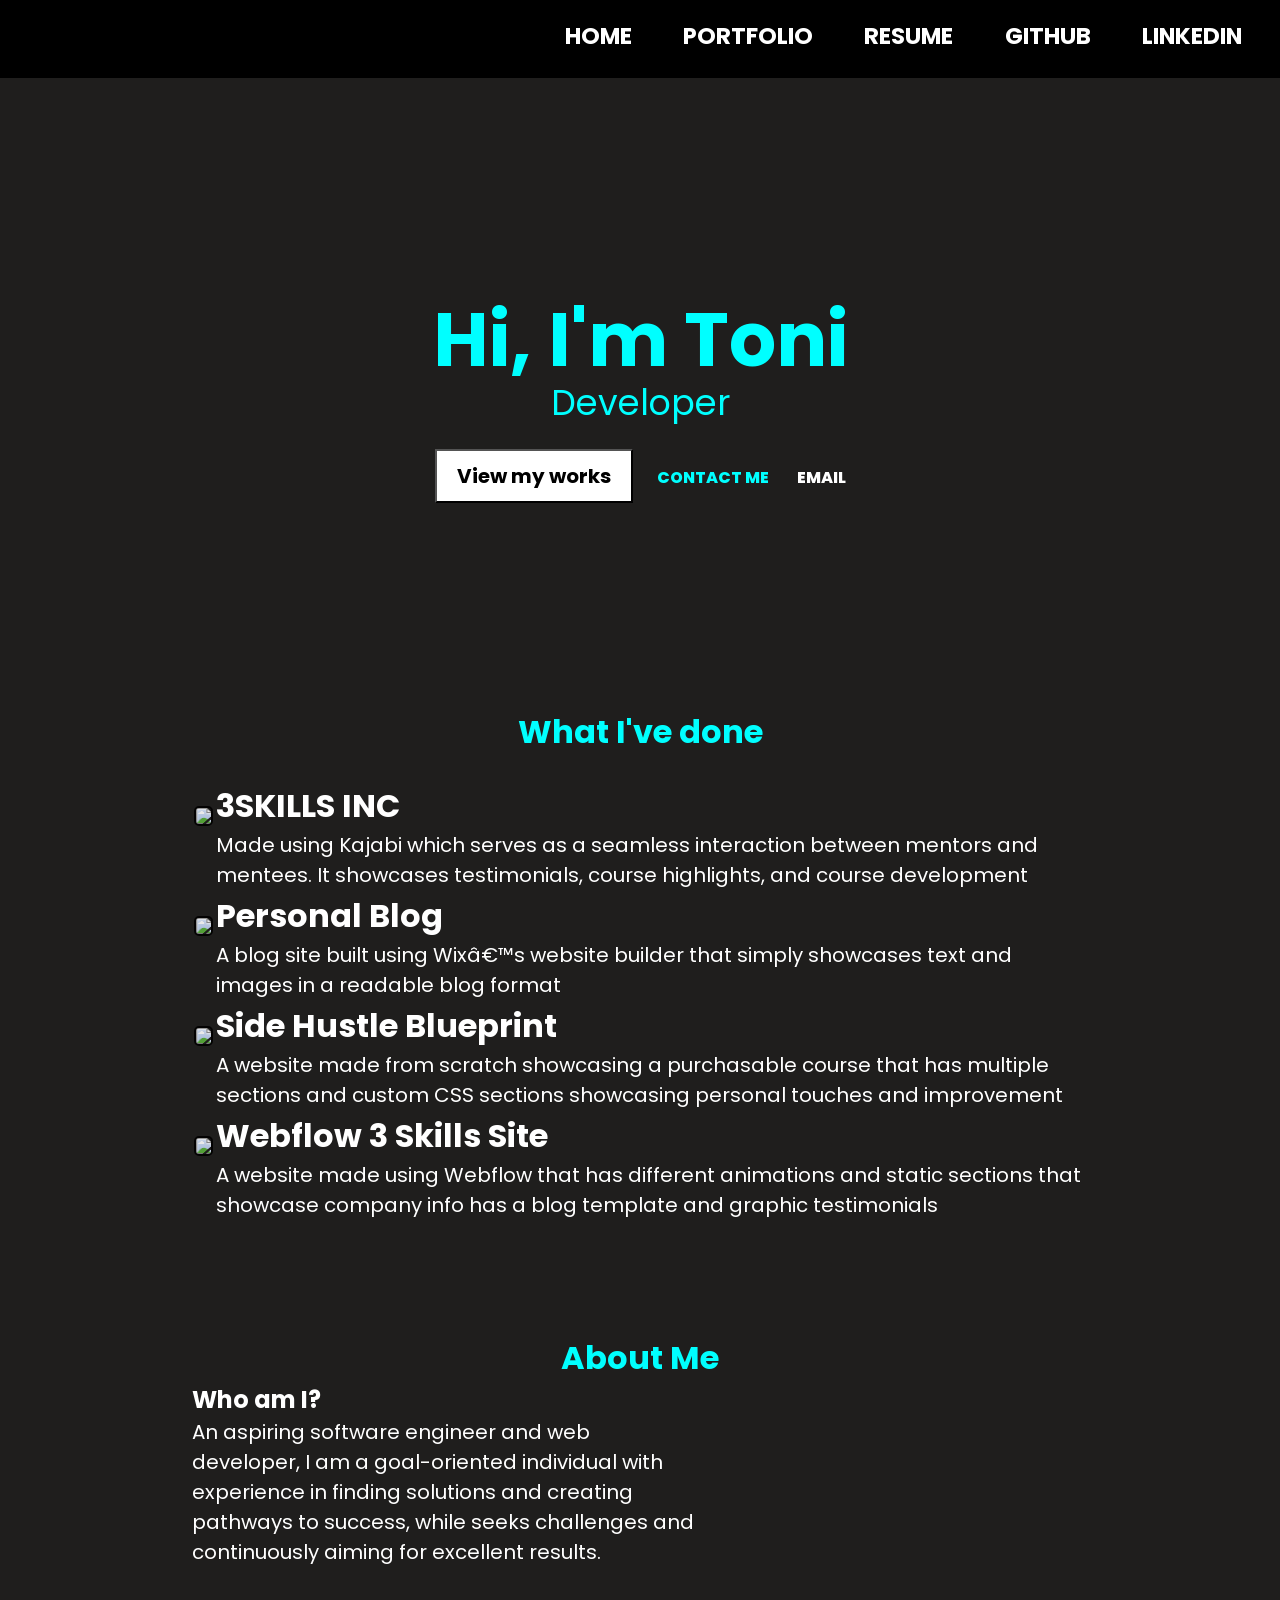
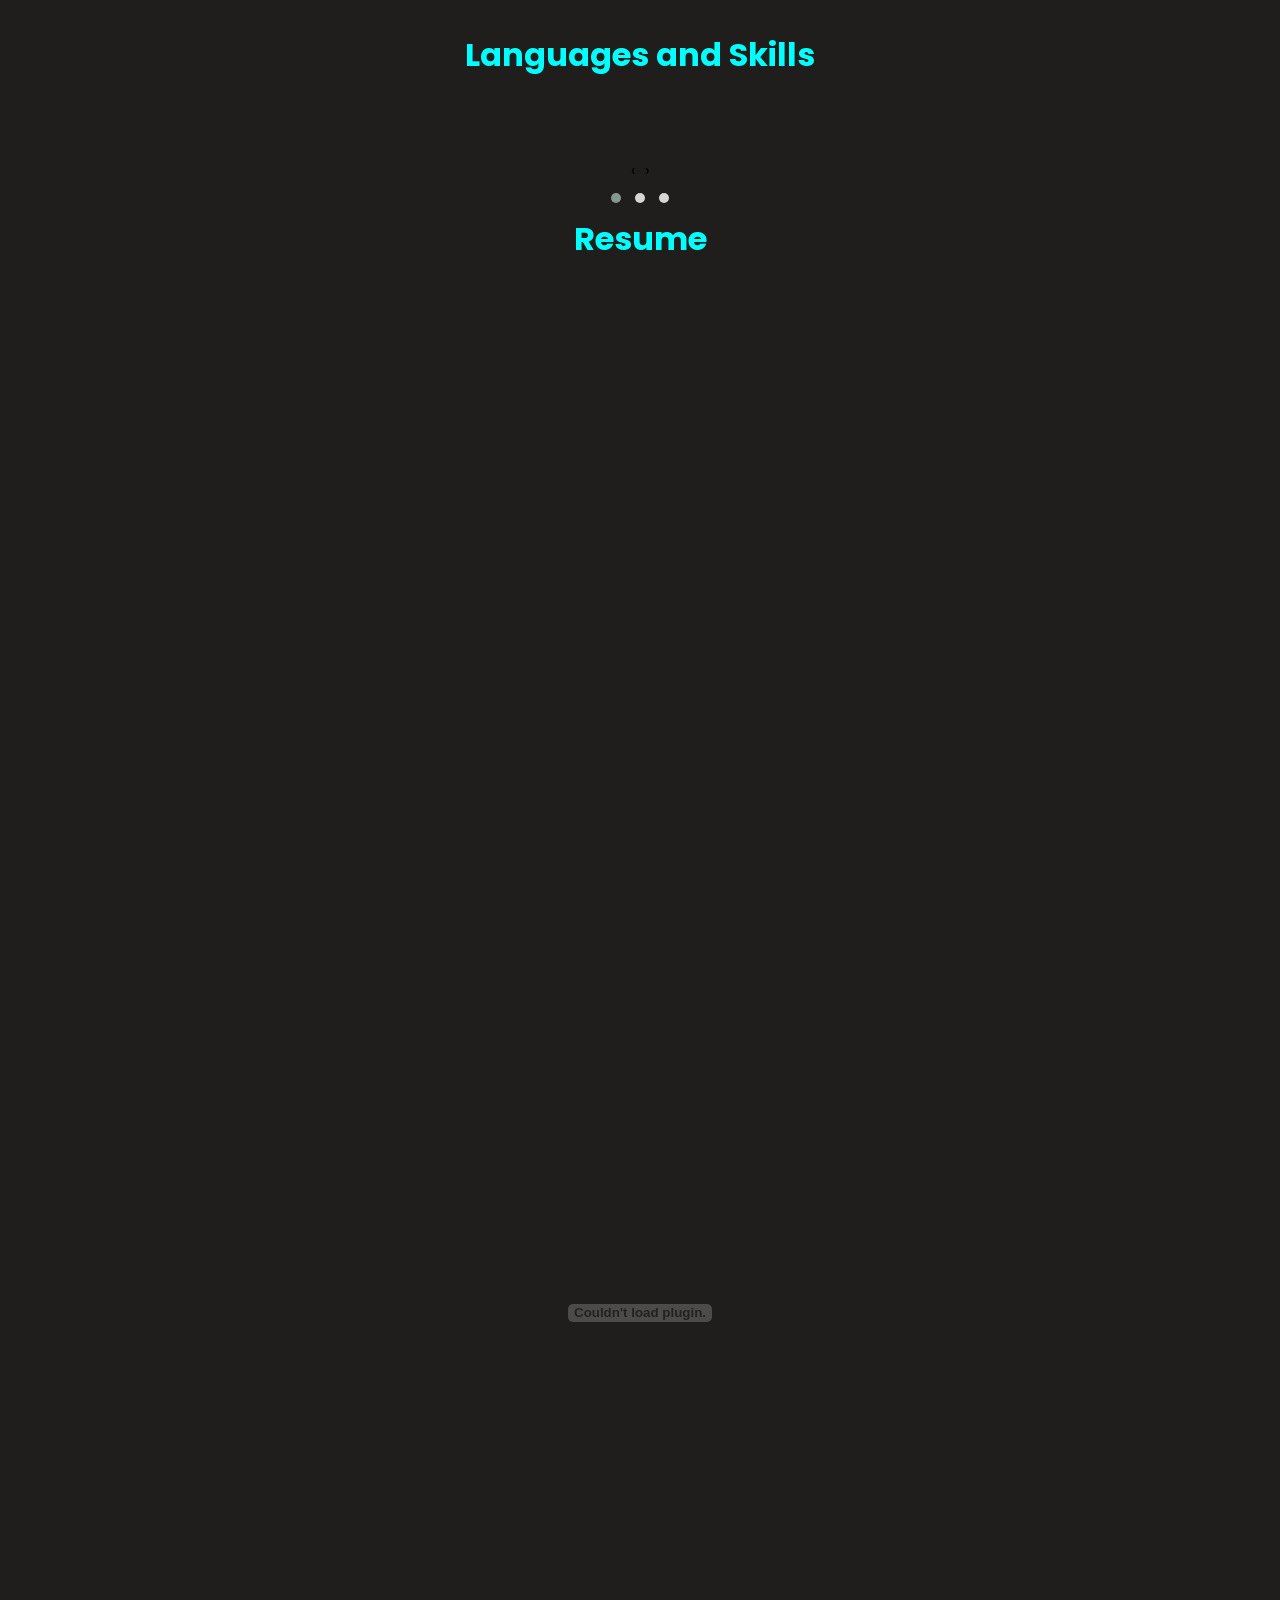
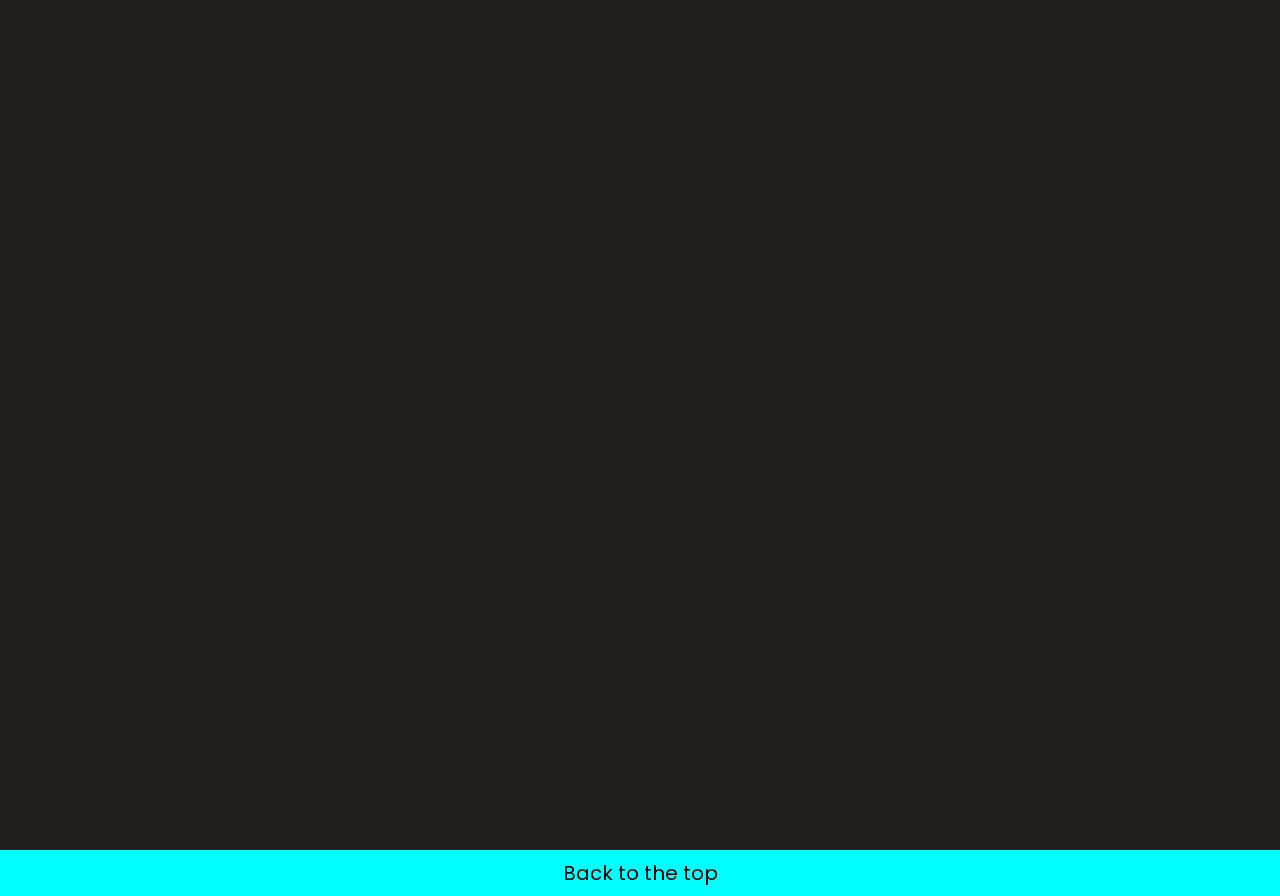
==== mindex.html @ a8103436 "added mobile menu" ====
<!DOCTYPE html>
<html lang="en-ca">
<link href='https://fonts.googleapis.com/css?family=Poppins' rel='stylesheet'>
<link rel="stylesheet" href="stylesheet.css"  type="text/css" media="screen">
<link rel="stylesheet" href="https://cdnjs.cloudflare.com/ajax/libs/OwlCarousel2/2.3.4/assets/owl.carousel.min.css" integrity="sha512-tS3S5qG0BlhnQROyJXvNjeEM4UpMXHrQfTGmbQ1gKmelCxlSEBUaxhRBj/EFTzpbP4RVSrpEikbmdJobCvhE3g==" crossorigin="anonymous" referrerpolicy="no-referrer" />
<link rel="stylesheet" href="https://cdnjs.cloudflare.com/ajax/libs/OwlCarousel2/2.3.4/assets/owl.theme.default.min.css" integrity="sha512-sMXtMNL1zRzolHYKEujM2AqCLUR9F2C4/05cdbxjjLSRvMQIciEPCQZo++nk7go3BtSuK9kfa/s+a4f4i5pLkw==" crossorigin="anonymous" referrerpolicy="no-referrer" />

<script type="text/javascript">
    if( /Android|webOS|iPhone|iPad|iPod|BlackBerry|IEMobile|Opera Mini/i.test(navigator.userAgent) ) {
        document.location = "https://www.google.com";
    }
</script>


<head>
    <title>Toni Oluwole</title>
    <link rel="icon" type="image/x-icon" href="/images/Favicon.ico">
    <nav id="navanchor" class="navMenu">
        <a href="index.html">Home</a>
        <a href="#portfolio">Portfolio</a>
        <a href="#resume">Resume</a>
        <a href="https://github.com/tonioluwole" target="_blank">Github</a>
        <a href="https://linkedin.com/in/tonioluwole" target="_blank">LinkedIn</a>
        <div class="dot"></div>
    </nav>
</head>
<!--========================== start of body ==========================-->
<body>
    <!--=HERO=-->
    <div class="hero">
        <h1 id="hero"> Hi, I'm Toni</h1>
        <p id="poppinsmain"><span id="spin"></span><br></p> 
        <a href="#portfolio">
            <button id="contactbutton"> View my works </button>
        </a>
        <hero>
            <a id="meet" href="https://calendly.com/tonioluwole/30min" target="_blank">
                CONTACT ME
            </a>
            <a id="email" href="mailto:tonioluwole@gmail.com" target="_blank">
                EMAIL
            </a>
        </hero>        
    </div>


    <!--Section 1-->
    <div id="portfolio" class="secionA">
        <h1> What I've done</h1>
        <table class="portfolio" >
            <tr>
                <td>
                    <a href="https://www.the3skills.com" target="_blank">
                        <div class="thumb">
                            <img src="\images\Webflow3Skills.gif">
                            <div class="overlay"></div>
                            <div class="info">
                                <p>Visit</p>
                            </div>
                        </div>
                    </a>
                </td>
                <td>
                    <a href="https://www.the3skills.com" target="_blank">
                    <h2>3SKILLS INC </h2></a>
                    <p>
                        Made using Kajabi which serves as a seamless interaction between mentors and mentees. 
                        It showcases testimonials, course highlights, and course development
                    </p>
                </td>
            </tr>

            <tr>
                <td>
                    <a href="https://bit.ly/bcily" target="_blank">
                        <div class="thumb">
                            <img src="\images\BCILY1.png">
                            <div class="overlay"></div>
                            <div class="info">
                                <p>Visit</p>
                            </div>
                        </div>
                    </a>
                </td>
                <td>
                    <a href="https://bit.ly/bcily" target="_blank">
                    <h2>Personal Blog </h2>
                    </a>
                    <p>
                        A blog site built using Wix’s website builder that simply showcases text and 
                        images in a readable blog format
                    </p>
                </td>
            </tr>

            <tr>
                <td>
                    <a href="https://www.tobioluwole.com/side-hustle-blueprint" target="_blank">
                        <div class="thumb">
                            <img src="\images\SHB1.jpg">
                            <div class="overlay"></div>
                            <div class="info">
                                <p>Visit</p>
                            </div>
                        </div>
                    </a>
                </td>
                <td>
                    <a href="https://www.tobioluwole.com/side-hustle-blueprint" target="_blank">
                    <h2>Side Hustle Blueprint</h2>
                    </a>
                    <p>
                        A website made from scratch showcasing a purchasable course that has multiple 
                        sections and custom CSS sections showcasing personal touches and improvement
                    </p>
                </td>
            </tr>

            <tr>
                <td><a href="https://3skills-website-rebrand-f81ad1d543fa915.webflow.io/" target="_blank">
                    <div class="thumb">
                        <img src="\images\3Skills1.jpeg">
                        <div class="overlay"></div>
                        <div class="info">
                            <p>Visit</p>
                        </div>
                    </div>
                    </a>
                </td>
                <td>
                    <a href="https://3skills-website-rebrand-f81ad1d543fa915.webflow.io/" target="_blank">
                    <h2>Webflow 3 Skills Site</h2></a>
                    <p>
                        A website made using Webflow that has different animations and static sections 
                        that showcase company info has a blog template and graphic testimonials
                    </p>
                </td>
            </tr>
        </table>
    </div>
        
    </div>

    <!--Section2-->
    <div id="aboutme" class="sectionB">
        <h1>About Me</h1>
        <div id="gridcontainer">
            <div id="paragraph">
                <p style="font-size:1.5em; font-weight: bold; color: white;">Who am I?</p>
                <p id="me">
                    An aspiring software engineer and web developer, I am a goal-oriented individual with 
                    experience in finding solutions and creating pathways to success, while seeks 
                    challenges and continuously aiming for excellent results.
                </p>
            </div>
            <div id="imager"><center>
                <img src="\images\designdrawing.png" alt="">
            </div></center>
        </div>
    </div>
    
    <!--Section3-->
    <div id="languages" class="sectionA">
        <h1>Languages and Skills</h1>
        <div class="owl-carousel owl-theme square">
            <div> 
                <img src="\images\logos\12.png" alt=""> 
            </div>
            <div> 
                <img src="\images\logos\4.png" alt=""> 
            </div>
            <div> 
                <img src="\images\logos\2.png" alt=""> 
            </div>
            <div> 
                <img src="\images\logos\9.png" alt=""> 
            </div>
            <div> 
                <img src="\images\logos\6.png" alt=""> 
            </div>
            <div> 
                <img src="\images\logos\11.png" alt=""> 
            </div>
            <div> 
                <img src="\images\logos\8.png" alt=""> 
            </div>
            <div> 
                <img src="\images\logos\3.png" alt=""> 
            </div>
            <div>
                <img src="\images\logos\10.png" alt=""> 
            </div>
            <div> 
                <img src="\images\logos\7.png" alt=""> 
            </div>
            <div> 
                <img src="\images\logos\5.png" alt=""> 
            </div>
            <div> 
                <img src="\images\logos\1.png" alt=""> 
            </div>
        </div>
    </div>

    <!--Section 4-->
    <div id="resume" class="sectionB">
        <h1>Resume</h1>
        <center>
        <embed src="\FrontEnd_ToniOluwole_Resume.pdf" width="800px" height="2100px" />         
        </center>
    </div>

    <!--Footer-->
    <div id="footer" class="sectionB">
        <center>
        <a href="#navanchor">
        <p style="color: black;">Back to the top</p>
        </a>         
        </center>
        <p id="brag">built from scratch</p>
    </div>

    <!-- JQuery CDN-->
    <script src="https://cdnjs.cloudflare.com/ajax/libs/jquery/3.6.4/jquery.min.js" integrity="sha512-pumBsjNRGGqkPzKHndZMaAG+bir374sORyzM3uulLV14lN5LyykqNk8eEeUlUkB3U0M4FApyaHraT65ihJhDpQ==" crossorigin="anonymous" referrerpolicy="no-referrer"></script>

    <!-- Owl Carousel JS File-->
    <script src="https://cdnjs.cloudflare.com/ajax/libs/OwlCarousel2/2.3.4/owl.carousel.min.js" integrity="sha512-bPs7Ae6pVvhOSiIcyUClR7/q2OAsRiovw4vAkX+zJbw3ShAeeqezq50RIIcIURq7Oa20rW2n2q+fyXBNcU9lrw==" crossorigin="anonymous" referrerpolicy="no-referrer"></script>

    <script>
            $(document).ready(function(){
                $(".owl-carousel").owlCarousel( {
                    loop:true,
                    margin:10,
                    nav:true,
                    responsive:{
                        0:{
                            items:1
                        },
                        600:{
                            items:3
                        },
                        1000:{
                            items:5
                        }
                    }
                });
            });
    </script>
    
</body>
</html>
---- stylesheet.css ----
@media only screen and (max-width: 768px) {
    #contactbutton {
        width: 100%;
    }
}

@keyframes spin {
    20% { content:"Designer";}
    40% { content:"Freelancer";}
    60% { content:"Programmer";}
    80% { content:"Entreprenuer";}
    100% { content:"Problem Solver";}
  }
  
  
      #main {
          display: inline-block;
          vertical-align: middle;
          align-items: start;
          margin-right:50%;
          font-size: 3em;
      }
  
  
  @import url("https://fonts.googleapis.com/css2?family=Montserrat:wght@400;500;600;700&display=swap");
  * {
    margin: 0;
    padding: 0;
    -webkit-box-sizing: border-box;
    box-sizing: border-box;
  }

#poppinsmain {
    font-family: 'poppins'; 
    font-size: 35px;
    color:#ffffff;
    margin-top: -20px
}

#contactbutton {
    font-family: 'poppins'; 
    font-weight: bold;
    cursor: pointer;
    font-size: 20px;
    text-align:center;
    background-color: #ffffff;
    border-color: black;
    margin-top: 1em;
    margin-right: 1em;
    padding:10px 20px 10px 20px;
    transition: all 0.3s ease-in-out;
}

#contactbutton:hover{
    background-color: transparent;
    border-color: #000;
    color: aqua;
    border-radius: 3px;
}

#spin {
  color:aqua;
}

#spin:after {
  content:"Developer";
  animation: spin 5s linear infinite;
}

/* Hero section stylizing*/
#hero {
    font-size: 75px;
    font-weight: bold;
    font-family: 'Poppins';
}

.hero{
    text-align:center;
    margin-left: auto;
    margin-right: auto;
}

body {
  background: #1F1E1D;
  font-family: "Poppins";
}

.hero {
    margin-top: 16%;
    margin-bottom: 16%;
    display: block;
    color:#ffffff;
    width: 100%;
}

.mynavbar{
    display: block;
    width: 100%;
}

#main {
    display: inline-block;
    vertical-align: middle;
    align-items: start;
    margin-right:100%;
    font-size: 3em;
}
.navMenu {
    display: block;
    padding-top: 1em;
    padding-right: 2em;
    padding-bottom: 1em;
    text-align: right;
    font-size:1.2em;
    background-color: #000;
}

a, a:link, a:visited{
    color: #ffffff;
}

.navMenu a, a:visited {
  color: #ffffff;
  text-decoration: none;
  font-size: 1.2em;
  text-transform: uppercase;
  font-weight: bold;
  text-align: right;
  margin-left: 2em;
  width: 80px;
  -webkit-transition: all 0.2s ease-in-out;
  transition: all 0.2s ease-in-out;

}

a {
    text-decoration: none;
}

/* Animation for meet with me link */
#meet{
    background-image: linear-gradient(
      to right,
      #ffffff,
      #ffffff 50%,
      aqua 50%
    );
    background-size: 200% 100%;
    background-position: -100%;
    display: inline-block;
    font-weight: 800;
    padding: 5px 0;
    position: relative;
    background-clip:text;
    -webkit-background-clip: text;
    -webkit-text-fill-color: transparent;
    transition: all 0.3s ease-in-out;
}

/* Animation for bar underneath */
#meet:before{
    content: '';
    background: aqua;
    display: block;
    position: absolute;
    bottom: -3px;
    left: 0;
    width: 0;
    height: 3px;
    transition: all 0.3s ease-in-out;
}
  
#meet:hover {
   background-position: 0;
}
  
#meet:hover::before{
    width: 100%;
}

/* Animation for email  link */
#email{
    background-image: linear-gradient(
      to right,
      aqua,
      aqua 50%,
      #fff 50%
    );
    background-size: 200% 100%;
    background-position: -100%;
    display: inline-block;
    font-weight: 800;
    padding: 5px 0;
    position: relative;
    background-clip:text;
    -webkit-background-clip: text;
    -webkit-text-fill-color: transparent;
    transition: all 0.3s ease-in-out;
    margin-left: 1.5em;
}

/* Animation for bar underneath */
#email:before{
    content: '';
    background: #fff;
    display: block;
    position: absolute;
    bottom: -3px;
    left: 0;
    width: 0;
    height: 3px;
    transition: all 0.3s ease-in-out;
}
  
 #email:hover {
   background-position: 0;
}
  
#email:hover::before{
    width: 100%;
}

.navMenu a:hover {
  color: aqua;
}

.navMenu .dot {
  width: 6px;
  text-align: right;
  height: 6px;
  background: aqua;
  border-radius: 50%;
  opacity: 0;
  margin-left: auto;
  -webkit-transition: all 0.2s ease-in-out;
  transition: all 0.2s ease-in-out;
}

.navMenu a:nth-child(1):hover ~ .dot {
    -webkit-transform: translateX(-620px);
    transform: translateX(-620px);
    -webkit-transition: all 0.2s ease-in-out;
    transition: all 0.2s ease-in-out;
    opacity: 1;
  }

.navMenu a:nth-child(2):hover ~ .dot {
  -webkit-transform: translateX(-475px);
  transform: translateX(-475px);
  -webkit-transition: all 0.2s ease-in-out;
  transition: all 0.2s ease-in-out;
  opacity: 1;
}

.navMenu a:nth-child(3):hover ~ .dot {
  -webkit-transform: translateX(-320px);
  transform: translateX(-320px);
  -webkit-transition: all 0.2s ease-in-out;
  transition: all 0.2s ease-in-out;
  opacity: 1;
}

.navMenu a:nth-child(4):hover ~ .dot {
  -webkit-transform: translateX(-185px);
  transform: translateX(-185px);
  -webkit-transition: all 0.2s ease-in-out;
  transition: all 0.2s ease-in-out;
  opacity: 1;
}

.navMenu a:nth-child(5):hover ~ .dot {
    -webkit-transform: translateX(-45px);
    transform: translateX(-45px);
    -webkit-transition: all 0.2s ease-in-out;
    transition: all 0.2s ease-in-out;
    opacity: 1;
  }

.portfolio {
    margin-left: auto;
    margin-right: auto;
    padding: 1.5em 4em 4em 4em;
    grid-template-columns: 100% 0%;
    width: 80%;
    border-radius: 5px;
    display: grid;
    gap: 50px 60px;
}

table {
    margin-left: auto;
    margin-right: auto;
    display: block;
    width: 80%;
}

.thumb img {
    border-radius: 5px;
    border: 2px solid #000;
    display: inline-block;
    margin-bottom: 2em;
    width: 95%;
    position: relative;
    opacity: 0.9;
    margin-left: auto;
    margin-right: auto;
    transition: all 0.3s ease-in-out;
}

.thumb img:hover{
    top: 0;
    border: 2px solid aqua;
    left: 0;
    background-color:#000;
    opacity:1;
}

.info {
    display: none;
    
    top: 100px;
    left: 0;
    text-align: center;
  }

h1 {
    text-align: center;
    font-size: 2rem;
    color: aqua;
}

h2 {
    font-weight: bold;
    font-size: 2rem;
    color: white;
}

p {
    font-size: 20px;
    color: #fff;
}

#me {
    color: #fff;
}

.sectionA {
   margin-top: 4em;
}

#languages img {
    display: inline-block;
    margin-top:  2em;
    margin-bottom: 2em;
    height: auto;
    max-width: 200px;
    vertical-align: middle;
    vertical-align: middle;
}

#aboutme {
    margin-top: 3em;
    margin-left: auto;
    margin-right: auto;
    width: 70%;
}

#gridcontainer{
    margin-left: auto;
    margin-right: auto;
    display: grid;
    grid-template-columns: 3fr 2fr;
    gap: 50px;
}

#paragraph {
    margin-left: auto;
    margin-right: auto;
}

#resume {
    width: 100%;
}

#footer{
    margin-top: 5em;
    padding-top: 0.5em;
    padding-bottom: 0.5em;
    background-color: aqua;
}

html {
	scroll-behavior: smooth;
}

#brag {
    text-align: right;
    font-size: 1em;
    color: #fff;
    display: none;
}
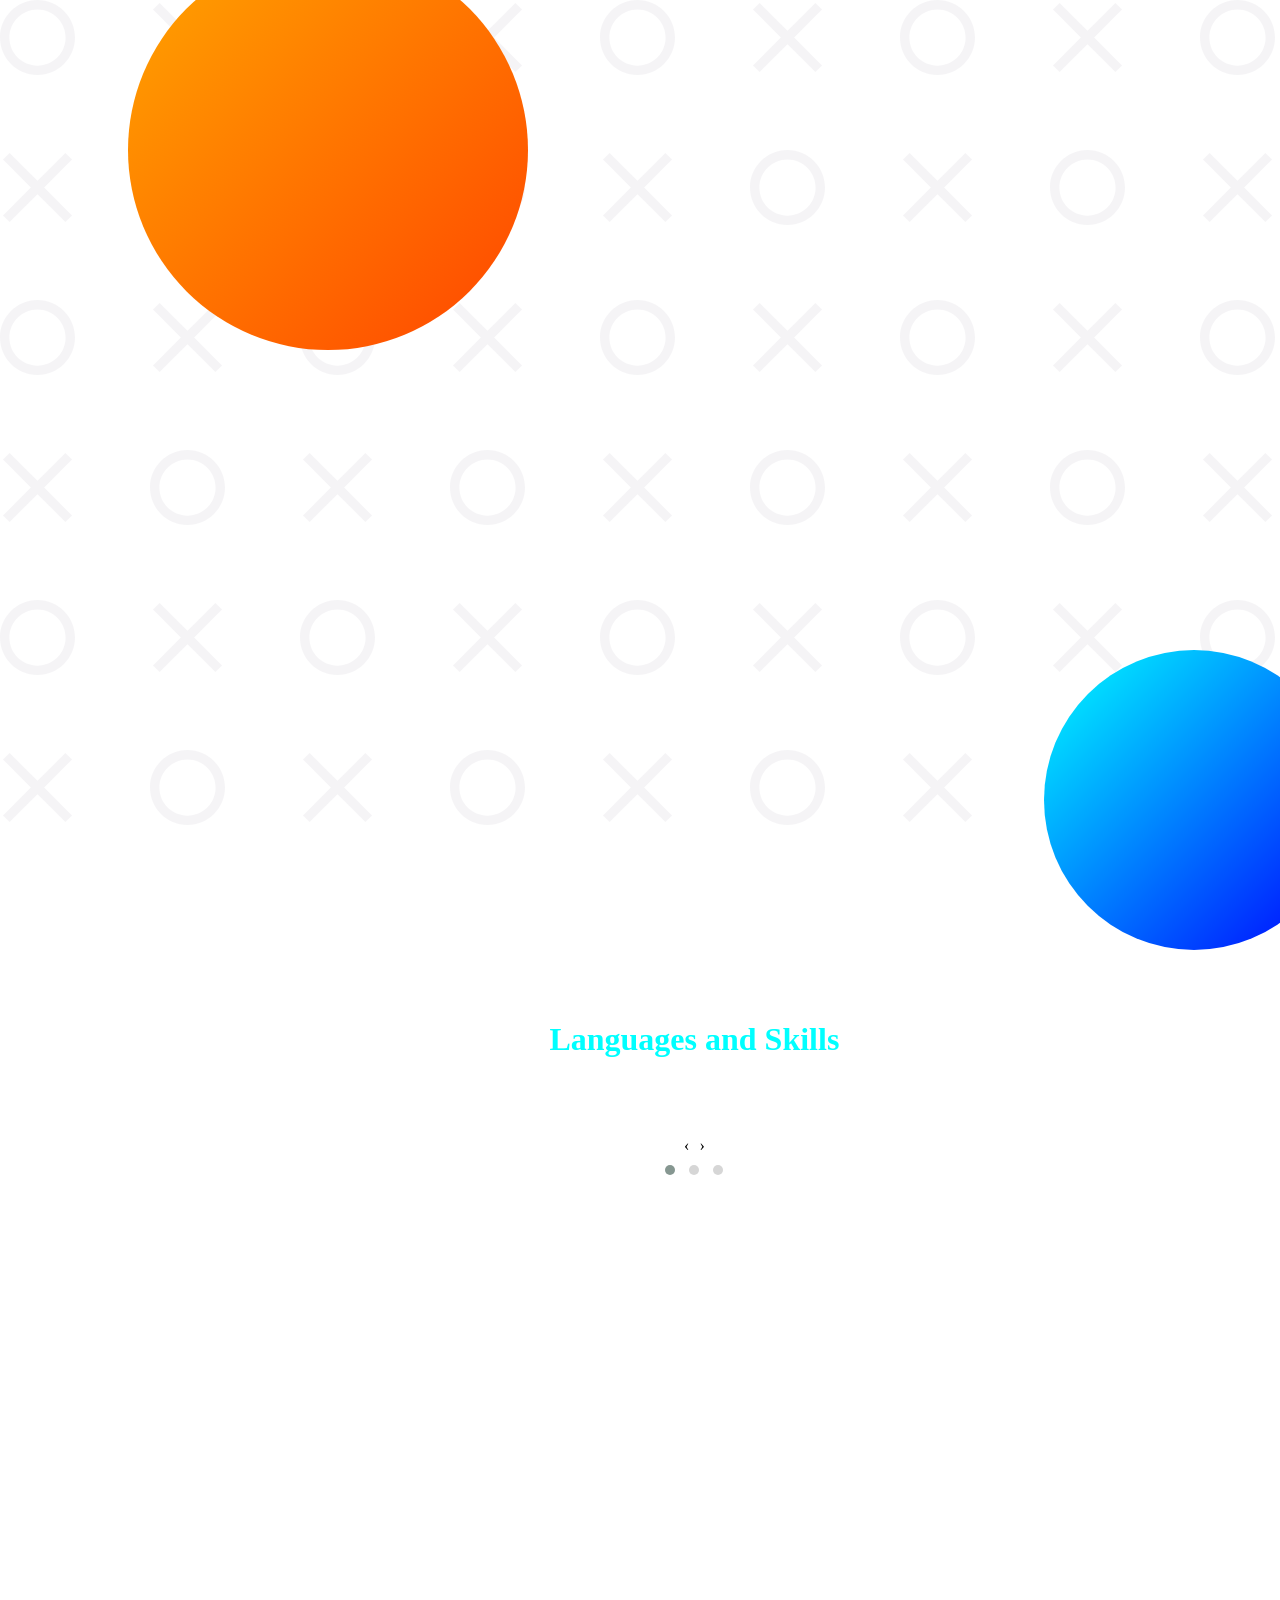
==== commit cf18504d: "Added mobile menu" ====
--- a/mindex.html
+++ b/mindex.html
@@ -1,7 +1,8 @@
 <!DOCTYPE html>
 <html lang="en-ca">
 <link href='https://fonts.googleapis.com/css?family=Poppins' rel='stylesheet'>
-<link rel="stylesheet" href="stylesheet.css"  type="text/css" media="screen">
+<link rel="stylesheet" href="stylesheet.css"  type="text/css" >
+<link rel="stylesheet" href="mstylesheet.css"  type="text/css">
 <link rel="stylesheet" href="https://cdnjs.cloudflare.com/ajax/libs/OwlCarousel2/2.3.4/assets/owl.carousel.min.css" integrity="sha512-tS3S5qG0BlhnQROyJXvNjeEM4UpMXHrQfTGmbQ1gKmelCxlSEBUaxhRBj/EFTzpbP4RVSrpEikbmdJobCvhE3g==" crossorigin="anonymous" referrerpolicy="no-referrer" />
 <link rel="stylesheet" href="https://cdnjs.cloudflare.com/ajax/libs/OwlCarousel2/2.3.4/assets/owl.theme.default.min.css" integrity="sha512-sMXtMNL1zRzolHYKEujM2AqCLUR9F2C4/05cdbxjjLSRvMQIciEPCQZo++nk7go3BtSuK9kfa/s+a4f4i5pLkw==" crossorigin="anonymous" referrerpolicy="no-referrer" />
 
@@ -23,6 +24,73 @@
         <a href="https://linkedin.com/in/tonioluwole" target="_blank">LinkedIn</a>
         <div class="dot"></div>
     </nav>
+
+    <!--======================== Mobile Menu========================-->
+    <div class="viewport">
+        <header class="header" role="banner">
+          
+          <nav id="nav" class="nav" role="navigation">
+            
+            <!-- ACTUAL NAVIGATION MENU -->
+            <ul class="nav__menu" id="menu" tabindex="-1" aria-label="main navigation" hidden>
+              <li class="nav__item"><a href="#" class="nav__link">Home</a></li>
+              <li class="nav__item"><a href="#" class="nav__link">Portfolio</a></li>
+              <li class="nav__item"><a href="#" class="nav__link">Resume</a></li>
+              <li class="nav__item"><a href="#" class="nav__link">Github</a></li>
+              <li class="nav__item"><a href="#" class="nav__link">LinkedIn</a></li>
+            </ul>
+            
+            <!-- MENU TOGGLE BUTTON -->
+            <a href="#nav" class="nav__toggle" role="button" aria-expanded="false" aria-controls="menu">
+              <svg class="menuicon" xmlns="http://www.w3.org/2000/svg" width="50" height="50" viewBox="0 0 50 50">
+                <title>Toggle Menu</title>
+                <g>
+                  <line class="menuicon__bar" x1="13" y1="16.5" x2="37" y2="16.5"/>
+                  <line class="menuicon__bar" x1="13" y1="24.5" x2="37" y2="24.5"/>
+                  <line class="menuicon__bar" x1="13" y1="24.5" x2="37" y2="24.5"/>
+                  <line class="menuicon__bar" x1="13" y1="32.5" x2="37" y2="32.5"/>
+                  <circle class="menuicon__circle" r="23" cx="25" cy="25" />
+                </g>
+              </svg>
+            </a>
+            
+            <!-- ANIMATED BACKGROUND ELEMENT -->
+            <div class="splash"></div>
+            
+          </nav>
+          
+        </header>
+        
+        <!-- DEMO CONTENT -->
+        <main class="main" role="main">
+          <div class="gallery" aria-label="gallery">
+            <a href="#" class="gallery__item"></a>
+            <a href="#" class="gallery__item"></a>
+            <a href="#" class="gallery__item"></a>
+            <a href="#" class="gallery__item"></a>
+            <a href="#" class="gallery__item"></a>
+            <a href="#" class="gallery__item"></a>
+            <a href="#" class="gallery__item"></a>
+            <a href="#" class="gallery__item"></a>
+            <a href="#" class="gallery__item"></a>
+            <a href="#" class="gallery__item"></a>
+            <a href="#" class="gallery__item"></a>
+            <a href="#" class="gallery__item"></a>
+            <a href="#" class="gallery__item"></a>
+            <a href="#" class="gallery__item"></a>
+            <a href="#" class="gallery__item"></a>
+            <a href="#" class="gallery__item"></a>
+            <a href="#" class="gallery__item"></a>
+            <a href="#" class="gallery__item"></a>
+            <a href="#" class="gallery__item"></a>
+            <a href="#" class="gallery__item"></a>
+            <a href="#" class="gallery__item"></a>
+            <a href="#" class="gallery__item"></a>
+            <a href="#" class="gallery__item"></a>
+            <a href="#" class="gallery__item"></a>
+          </div>
+        </main>
+      </div>
 </head>
 <!--========================== start of body ==========================-->
 <body>
@@ -248,4 +316,7 @@
     </script>
     
 </body>
+
+
+
 </html>
--- a/mstylesheet.css
+++ b/mstylesheet.css
@@ -0,0 +1,679 @@
+@keyframes spin {
+    20% { content:"Designer";}
+    40% { content:"Freelancer";}
+    60% { content:"Programmer";}
+    80% { content:"Entreprenuer";}
+    100% { content:"Problem Solver";}
+  }
+  
+  
+      #main {
+          display: inline-block;
+          vertical-align: middle;
+          align-items: start;
+          margin-right:50%;
+          font-size: 3em;
+      }
+  
+  
+  @import url("https://fonts.googleapis.com/css2?family=Montserrat:wght@400;500;600;700&display=swap");
+  * {
+    margin: 0;
+    padding: 0;
+    -webkit-box-sizing: border-box;
+    box-sizing: border-box;
+  }
+
+#poppinsmain {
+    font-family: 'poppins'; 
+    font-size: 35px;
+    color:#ffffff;
+    margin-top: -20px
+}
+
+#contactbutton {
+    font-family: 'poppins'; 
+    font-weight: bold;
+    cursor: pointer;
+    font-size: 20px;
+    text-align:center;
+    background-color: #ffffff;
+    border-color: black;
+    margin-top: 1em;
+    margin-right: 1em;
+    padding:10px 20px 10px 20px;
+    transition: all 0.3s ease-in-out;
+}
+
+#contactbutton:hover{
+    background-color: transparent;
+    border-color: #000;
+    color: aqua;
+    border-radius: 3px;
+}
+
+#spin {
+  color:aqua;
+}
+
+#spin:after {
+  content:"Developer";
+  animation: spin 5s linear infinite;
+}
+
+/* Hero section stylizing*/
+#hero {
+    font-size: 75px;
+    font-weight: bold;
+    font-family: 'Poppins';
+}
+
+.hero{
+    text-align:center;
+    margin-left: auto;
+    margin-right: auto;
+}
+
+body {
+  background: #1F1E1D;
+  font-family: "Poppins";
+}
+
+.hero {
+    margin-top: 16%;
+    margin-bottom: 16%;
+    display: block;
+    color:#ffffff;
+    width: 100%;
+}
+
+.mynavbar{
+    display: block;
+    width: 100%;
+}
+
+#main {
+    display: inline-block;
+    vertical-align: middle;
+    align-items: start;
+    margin-right:100%;
+    font-size: 3em;
+}
+.navMenu {
+    display: block;
+    padding-top: 1em;
+    padding-right: 2em;
+    padding-bottom: 1em;
+    text-align: right;
+    font-size:1.2em;
+    background-color: #000;
+}
+
+a, a:link, a:visited{
+    color: #ffffff;
+}
+
+.navMenu a, a:visited {
+  color: #ffffff;
+  text-decoration: none;
+  font-size: 1.2em;
+  text-transform: uppercase;
+  font-weight: bold;
+  text-align: right;
+  margin-left: 2em;
+  width: 80px;
+  -webkit-transition: all 0.2s ease-in-out;
+  transition: all 0.2s ease-in-out;
+
+}
+
+a {
+    text-decoration: none;
+}
+
+/* Animation for meet with me link */
+#meet{
+    background-image: linear-gradient(
+      to right,
+      #ffffff,
+      #ffffff 50%,
+      aqua 50%
+    );
+    background-size: 200% 100%;
+    background-position: -100%;
+    display: inline-block;
+    font-weight: 800;
+    padding: 5px 0;
+    position: relative;
+    background-clip:text;
+    -webkit-background-clip: text;
+    -webkit-text-fill-color: transparent;
+    transition: all 0.3s ease-in-out;
+}
+
+/* Animation for bar underneath */
+#meet:before{
+    content: '';
+    background: aqua;
+    display: block;
+    position: absolute;
+    bottom: -3px;
+    left: 0;
+    width: 0;
+    height: 3px;
+    transition: all 0.3s ease-in-out;
+}
+  
+#meet:hover {
+   background-position: 0;
+}
+  
+#meet:hover::before{
+    width: 100%;
+}
+
+/* Animation for email  link */
+#email{
+    background-image: linear-gradient(
+      to right,
+      aqua,
+      aqua 50%,
+      #fff 50%
+    );
+    background-size: 200% 100%;
+    background-position: -100%;
+    display: inline-block;
+    font-weight: 800;
+    padding: 5px 0;
+    position: relative;
+    background-clip:text;
+    -webkit-background-clip: text;
+    -webkit-text-fill-color: transparent;
+    transition: all 0.3s ease-in-out;
+    margin-left: 1.5em;
+}
+
+/* Animation for bar underneath */
+#email:before{
+    content: '';
+    background: #fff;
+    display: block;
+    position: absolute;
+    bottom: -3px;
+    left: 0;
+    width: 0;
+    height: 3px;
+    transition: all 0.3s ease-in-out;
+}
+  
+ #email:hover {
+   background-position: 0;
+}
+  
+#email:hover::before{
+    width: 100%;
+}
+
+.navMenu a:hover {
+  color: aqua;
+}
+
+.navMenu .dot {
+  width: 6px;
+  text-align: right;
+  height: 6px;
+  background: aqua;
+  border-radius: 50%;
+  opacity: 0;
+  margin-left: auto;
+  -webkit-transition: all 0.2s ease-in-out;
+  transition: all 0.2s ease-in-out;
+}
+
+.navMenu a:nth-child(1):hover ~ .dot {
+    -webkit-transform: translateX(-620px);
+    transform: translateX(-620px);
+    -webkit-transition: all 0.2s ease-in-out;
+    transition: all 0.2s ease-in-out;
+    opacity: 1;
+  }
+
+.navMenu a:nth-child(2):hover ~ .dot {
+  -webkit-transform: translateX(-475px);
+  transform: translateX(-475px);
+  -webkit-transition: all 0.2s ease-in-out;
+  transition: all 0.2s ease-in-out;
+  opacity: 1;
+}
+
+.navMenu a:nth-child(3):hover ~ .dot {
+  -webkit-transform: translateX(-320px);
+  transform: translateX(-320px);
+  -webkit-transition: all 0.2s ease-in-out;
+  transition: all 0.2s ease-in-out;
+  opacity: 1;
+}
+
+.navMenu a:nth-child(4):hover ~ .dot {
+  -webkit-transform: translateX(-185px);
+  transform: translateX(-185px);
+  -webkit-transition: all 0.2s ease-in-out;
+  transition: all 0.2s ease-in-out;
+  opacity: 1;
+}
+
+.navMenu a:nth-child(5):hover ~ .dot {
+    -webkit-transform: translateX(-45px);
+    transform: translateX(-45px);
+    -webkit-transition: all 0.2s ease-in-out;
+    transition: all 0.2s ease-in-out;
+    opacity: 1;
+  }
+
+.portfolio {
+    margin-left: auto;
+    margin-right: auto;
+    padding: 1.5em 4em 4em 4em;
+    grid-template-columns: 100% 0%;
+    width: 80%;
+    border-radius: 5px;
+    display: grid;
+    gap: 50px 60px;
+}
+
+table {
+    margin-left: auto;
+    margin-right: auto;
+    display: block;
+    width: 80%;
+}
+
+.thumb img {
+    border-radius: 5px;
+    border: 2px solid #000;
+    display: inline-block;
+    margin-bottom: 2em;
+    width: 95%;
+    position: relative;
+    opacity: 0.9;
+    margin-left: auto;
+    margin-right: auto;
+    transition: all 0.3s ease-in-out;
+}
+
+.thumb img:hover{
+    top: 0;
+    border: 2px solid aqua;
+    left: 0;
+    background-color:#000;
+    opacity:1;
+}
+
+.info {
+    display: none;
+    
+    top: 100px;
+    left: 0;
+    text-align: center;
+  }
+
+h1 {
+    text-align: center;
+    font-size: 2rem;
+    color: aqua;
+}
+
+h2 {
+    font-weight: bold;
+    font-size: 2rem;
+    color: white;
+}
+
+p {
+    font-size: 20px;
+    color: #fff;
+}
+
+#me {
+    color: #fff;
+}
+
+.sectionA {
+   margin-top: 4em;
+}
+
+#languages img {
+    display: inline-block;
+    margin-top:  2em;
+    margin-bottom: 2em;
+    height: auto;
+    max-width: 200px;
+    vertical-align: middle;
+    vertical-align: middle;
+}
+
+#aboutme {
+    margin-top: 3em;
+    margin-left: auto;
+    margin-right: auto;
+    width: 70%;
+}
+
+#gridcontainer{
+    margin-left: auto;
+    margin-right: auto;
+    display: grid;
+    grid-template-columns: 3fr 2fr;
+    gap: 50px;
+}
+
+#paragraph {
+    margin-left: auto;
+    margin-right: auto;
+}
+
+#resume {
+    width: 100%;
+}
+
+#footer{
+    margin-top: 5em;
+    padding-top: 0.5em;
+    padding-bottom: 0.5em;
+    background-color: aqua;
+}
+
+html {
+	scroll-behavior: smooth;
+}
+
+#brag {
+    text-align: right;
+    font-size: 1em;
+    color: #fff;
+    display: none;
+}
+
+/*============================================== MOBILE CUSTOMIZATION ==============================================*/
+/*==================================================================================================================*/
+/*==================================================================================================================*/
+/*==================================================================================================================*/
+/*==================================================================================================================*/
+
+/* Menu Animation */
+@import url('https://fonts.googleapis.com/css?family=Josefin+Sans:700');
+
+:root {
+	--dark: #333;
+	--light: #fff;
+	--neutral: #f6f6f6;
+	--neutral-dark: #d1d1d1;
+	--color: #5607d7;
+	--color-light: #941ed2;
+	--color-dark: #2719cd;
+	--font-stack: 'Josefin Sans', 'Montserrat', 'sans-serif';
+}
+
+body {
+	display: flex;
+	align-items: center;
+	justify-content: center;
+	background: url('data:image/svg+xml,%3Csvg width="300" height="300" viewBox="0 0 64 64" xmlns="http://www.w3.org/2000/svg"%3E%3Cpath d="M8 16c4.418 0 8-3.582 8-8s-3.582-8-8-8-8 3.582-8 8 3.582 8 8 8zm0-2c3.314 0 6-2.686 6-6s-2.686-6-6-6-6 2.686-6 6 2.686 6 6 6zm33.414-6l5.95-5.95L45.95.636 40 6.586 34.05.636 32.636 2.05 38.586 8l-5.95 5.95 1.414 1.414L40 9.414l5.95 5.95 1.414-1.414L41.414 8zM40 48c4.418 0 8-3.582 8-8s-3.582-8-8-8-8 3.582-8 8 3.582 8 8 8zm0-2c3.314 0 6-2.686 6-6s-2.686-6-6-6-6 2.686-6 6 2.686 6 6 6zM9.414 40l5.95-5.95-1.414-1.414L8 38.586l-5.95-5.95L.636 34.05 6.586 40l-5.95 5.95 1.414 1.414L8 41.414l5.95 5.95 1.414-1.414L9.414 40z" fill="%239C92AC" fill-opacity="0.1" fill-rule="evenodd"/%3E%3C/svg%3E') fixed;
+	font-family: var(--font-stack);
+	&:before {
+		content: '';
+		width: 400px;
+		height: 400px;
+		background: linear-gradient(135deg, orange, orangered);
+		border-radius: 50%;
+		position: fixed;
+		top: -50px;
+		left: 10vw;
+		z-index: -1;
+	}
+	&:after {
+		content: '';
+		width: 300px;
+		height: 300px;
+		background: linear-gradient(135deg, cyan, blue);
+		border-radius: 50%;
+		position: fixed;
+		bottom: -50px;
+		right: -5vw;
+		z-index: -1;
+	}
+}
+
+.hero__wrapper {
+	display: flex;
+	align-items: flex-end;
+	justify-content: center;
+	flex-wrap: wrap;
+	&:before {
+		content: '';
+		width: 150px;
+		height: 150px;
+		background: linear-gradient(135deg, var(--color-light), var(--color-dark));
+		border-radius: 50%;
+		position: fixed;
+		bottom: 50px;
+		left: 10px;
+		z-index: -1;
+	}
+	> * {
+		margin: 15px;
+	}
+}
+
+.hero__header {
+	flex: 0 1 1px;
+	padding-right: 50px;
+	color: var(--dark);
+	font-size: 8vmax;
+}
+
+.hero__phone {
+	width: 300px;
+	height: 630px;
+	background: var(--light);
+	background-color: #ffffff;
+background: #fff url('https://codepenworldsfair.com/images/small-worlds-fair.png') center/250px no-repeat;
+	border: 12px solid var(--dark);
+	border-radius: 36px;
+	position: relative;
+	overflow: hidden;
+	&:before {
+		content: '';
+		width: 175px;
+		height: 25px;
+		background: var(--dark);
+		border-bottom-right-radius: 20px;
+		border-bottom-left-radius: 20px;
+		position: absolute;
+		top: 0;
+		left: 50%;
+		transform: translatex(-50%);
+		z-index: 1000;
+	}
+	&:after {
+		content: '';
+		width: 100px;
+		height: 5px;
+		background: var(--dark);
+		border-radius: 2px;
+		position: absolute;
+		bottom: 6px;
+		left: 50%;
+		transform: translatex(-50%);
+		z-index: 1000;
+	}
+}
+
+.menu__button {
+	--x: -50%;
+	--y: 0;
+	--z: 0;
+	display: flex;
+	align-items: center;
+	justify-content: space-between;
+	background: linear-gradient(to right, var(--color-light), var(--color-dark));
+	padding: 10px 20px;
+	border-radius: 28px;
+	box-shadow: 0 2px 40px -10px var(--color);
+	color: var(--light);
+	font-size: 16px;
+	white-space: nowrap;
+	position: absolute;
+	bottom: 30px;
+	left: 50%;
+	transform: translate3d(var(--x), var(--y), var(--z));
+	cursor: pointer;
+	z-index: 105;
+	transition: .15s cubic-bezier(.33,1,.53,1);
+	&[hidden] {
+		--y: 200%;
+	}
+
+	:div {
+		display: flex;
+		align-items: center;
+		width: 12px;
+		height: 12px;
+		margin-right: 20px;
+		:div {
+			display: table;
+			height: 1px;
+			background: var(--light);
+			box-shadow: 0 4px 0 var(--light), 0 -4px 0 var(--light);
+		}
+	}
+}
+
+.menu__overlay {
+		width: 100%;
+		height: 100%;
+		background: rgba(#000, .1);
+		position: absolute;
+		z-index: 100;
+}
+
+.menu__body {
+	--x: 0;
+	--y: 0;
+	--z: 0;
+	display: block;
+	width: 100%;
+	background: var(--light);
+	padding-bottom: 15px;
+	border-top-left-radius: 20px;
+	border-top-right-radius: 20px;
+	box-shadow: 0px -9px 50px -30px black;
+	font-family: 'Montserrat', sans-serif;
+	position: absolute;
+	bottom: 0;
+	z-index: 105;
+	transform: translate3d(var(--x), var(--y), var(--z));
+	transition: .2s cubic-bezier(.33,1,.53,1);
+	&[hidden] {
+		--y: 150%;
+	}
+	> *:not(:last-child) {
+		border-bottom: 2px solid var(--neutral);
+	}
+}
+
+.menu__header {
+	display: flex;
+	justify-content: space-between;
+	padding: 15px 20px;
+	:label {
+		:div {
+			width: 15px;
+			height: 15px;
+			border: 2px solid var(--dark);
+			border-radius: 50%;
+			position: relative;
+			transform: rotate(5.5rad);
+			&:after {
+				content: '';
+				width: 2px;
+				height: 10px;
+				background: var(--dark);
+				position: absolute;
+				top: 100%;
+				left: 50%;
+				transform: translateX(-50%);
+			}
+		}
+	}
+	:p {
+		font-size: 18px;
+		font-weight: bold;
+		vertical-align: center;
+		white-space: nowrap;
+	}
+	:h3 {
+		font-weight: normal;
+	}
+	:button {
+		display: flex;
+		align-items: center;
+		justify-content: center;
+		width: 25px;
+		height: 25px;
+		background: var(--neutral-dark);
+		border-radius: 50%;
+		cursor: pointer;
+		:div {
+			width: 15px;
+			height: 3px;
+			background: var(--light);
+			position: relative;
+			transform: rotate(5.5rad);
+			&:before {
+				content: '';
+				width: 3px;
+				height: 15px;
+				background: var(--light);
+				position: absolute;
+				top: 50%;
+				left: 50%;
+				transform: translate(-50%, -50%);
+			}
+		}
+	}
+}
+
+.menu__links {
+	display: flex;
+	padding: 10px 15px;
+	font-weight: bold;
+	overflow-x: auto;
+	:a {
+		flex: 1 1 1px;
+		padding: 10px 8px;
+		color: var(--dark);
+		text-decoration: none;
+		white-space: nowrap;
+	}
+}
+
+.menu__contact {
+	display: flex;
+	padding: 8px;
+	:svg {
+		width: 100%;
+		fill: var(--color);
+	}
+	:a {
+		flex: 1 1 30%;
+		padding: 5px;
+		margin: 5px;
+		border-radius: 8px;
+		background: var(--neutral);
+		color: var(--color);
+		text-align: center;
+		font-size: 14px;
+		font-weight: bold;
+	}
+}
